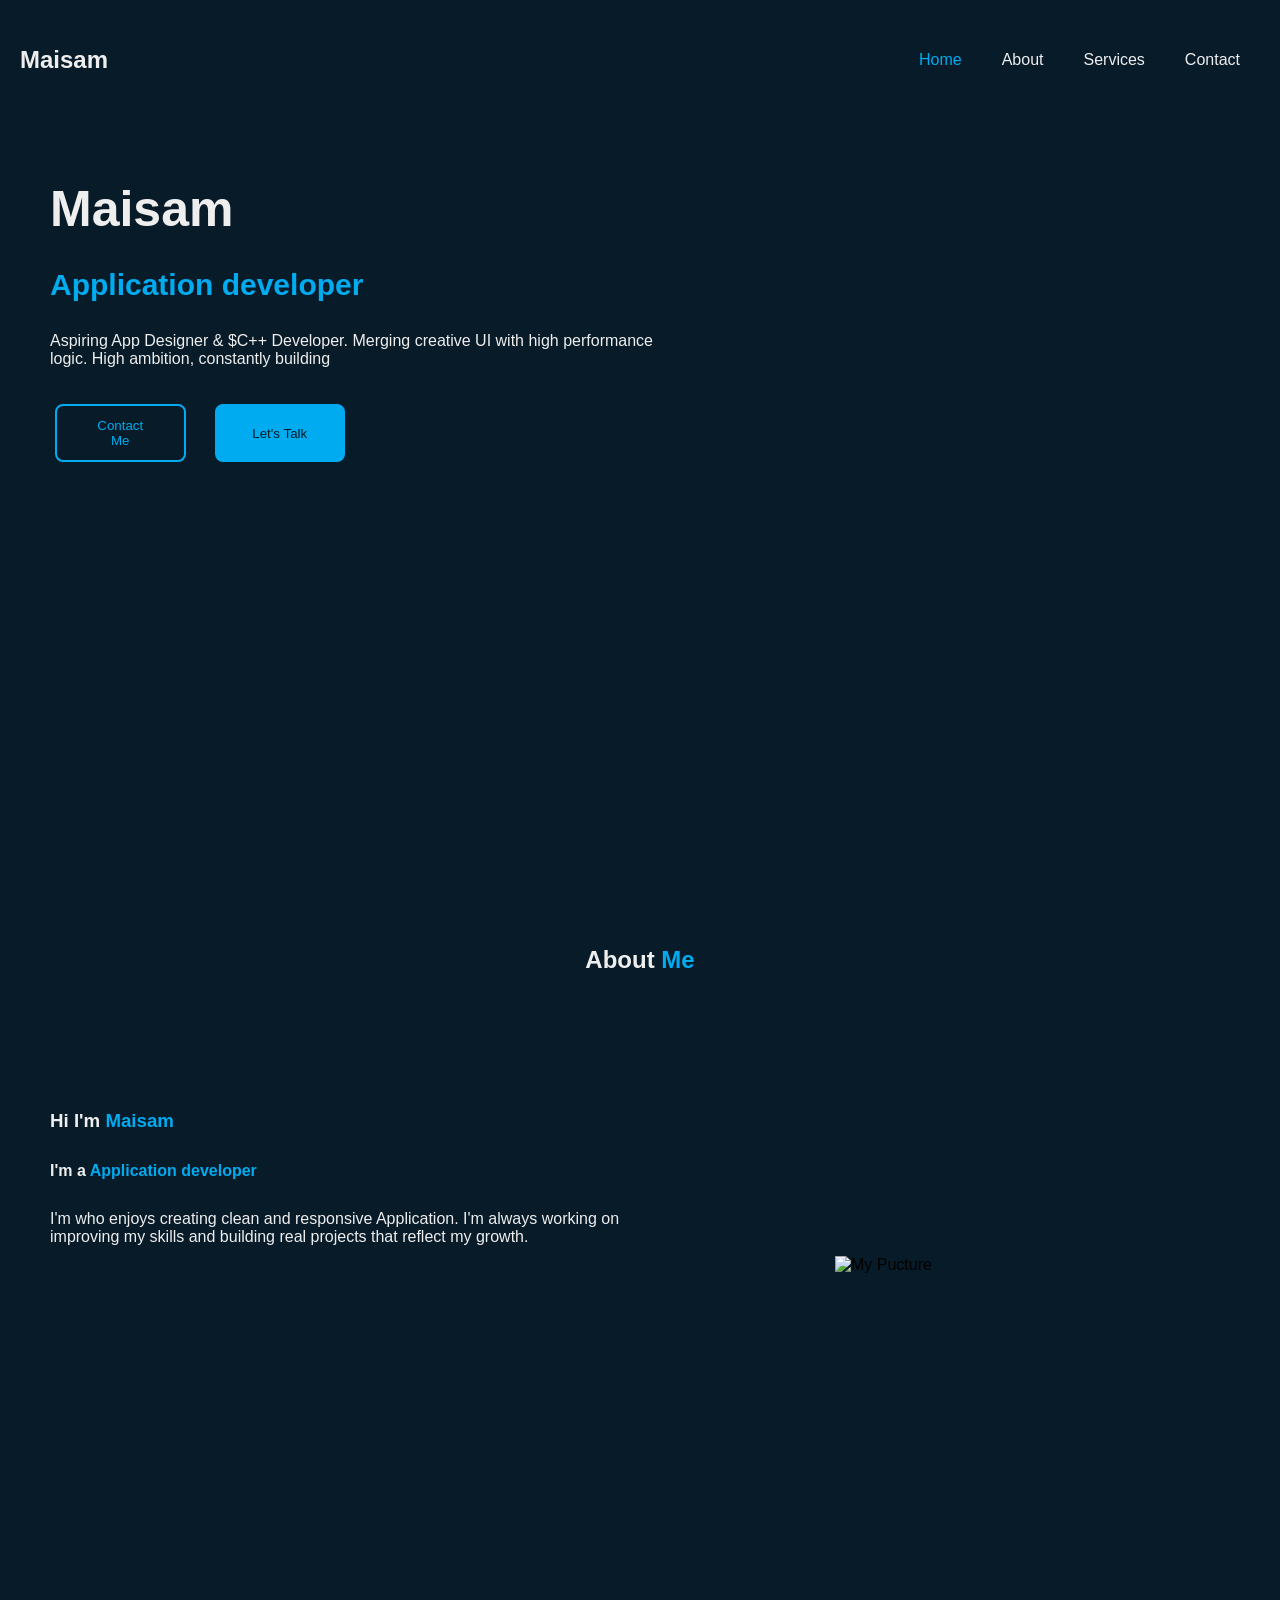
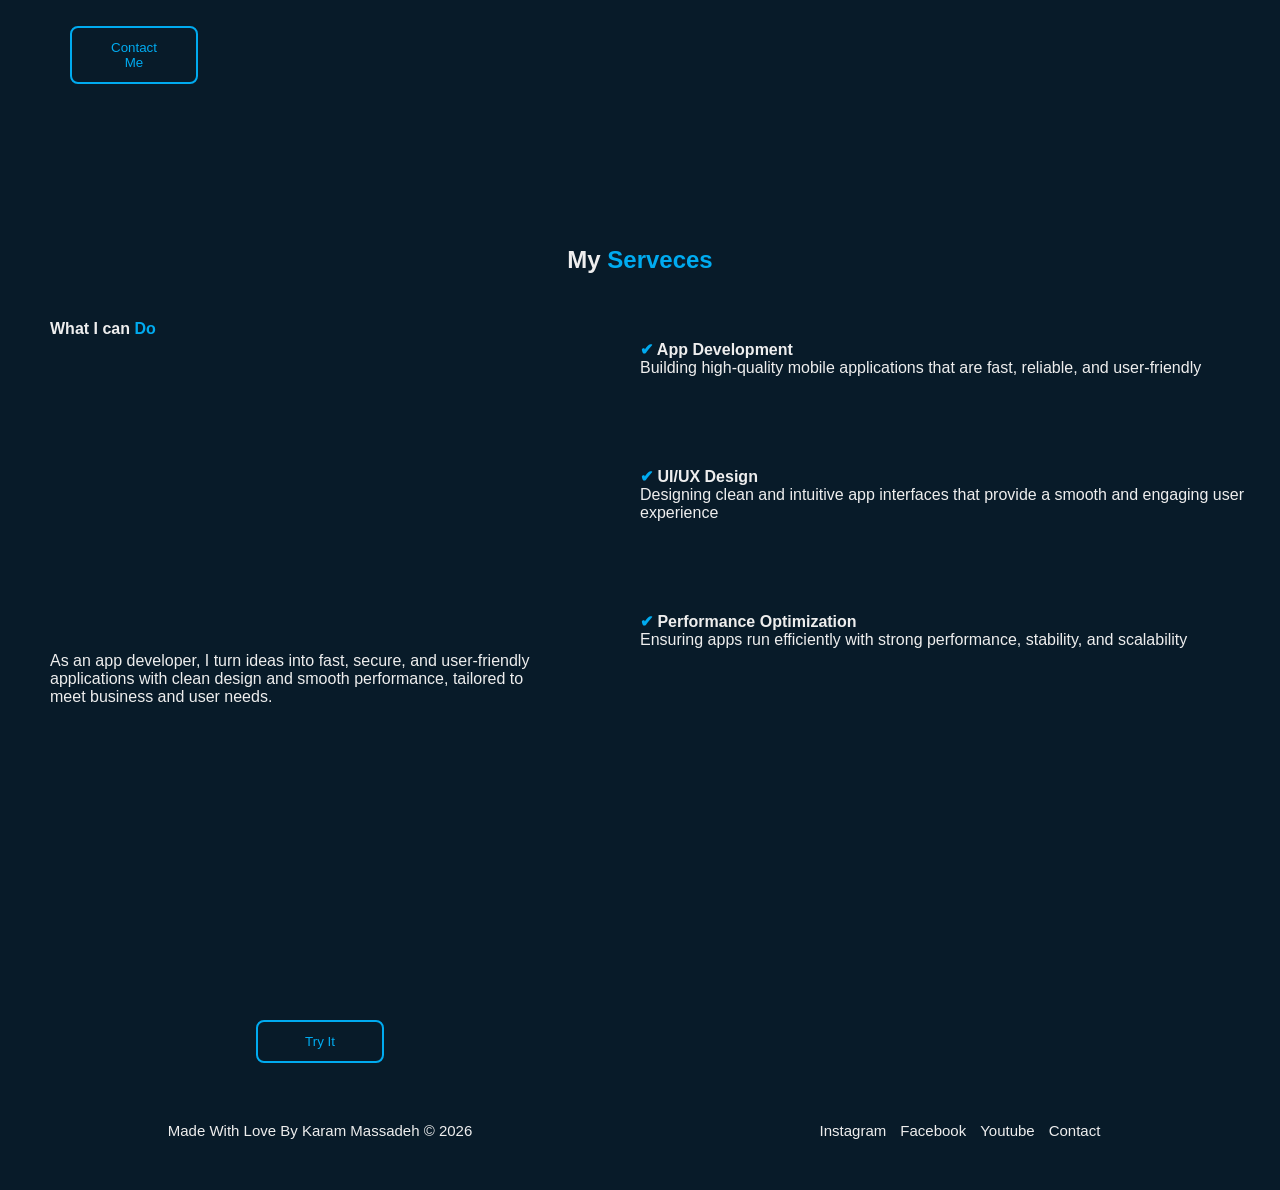
==== index.html @ e6cf2735 "Add files via upload" ====
<!DOCTYPE html>
<html lang="en">

<head>

    <meta charset="UTF-8">
    <meta name="viewport" content="width=device-width, initial-scale=1.0">
    <link rel="icon" href="img/img.jpg" type = "image/x-icon">
    <link rel="stylesheet" href="main.css">
    <title>Maisam Profile Wibsite</title>

</head>

<body>

    <header id ="Home">

        <div class="title">

            <h2><a href="#About">Maisam</a></h2>

        </div>
 
        <nav>

            <ul>

                <li><a href="#Home" class="Active">Home</a></li>
                <li><a href="#About">About</a></li>
                <li><a href="#Services">Services</a></li>
                <li><a href=".//Contact/Contact.html" target="_blank">Contact</a></li>

            </ul>

        </nav>

        <div class="cont">

            <h1>Maisam</h1>

            <h2><span>Application developer</span></h2>

            <p>
                Aspiring App Designer & $C++ Developer. Merging creative UI with high
                performance logic. High ambition, constantly building
            </p>

            <div class="box-btn">

                <button onclick="window.open('Contact/Contact.html' , '_blank')"> 
                    Contact Me
                </button>

                <button onclick="window.open('https://www.instagram.com/jx7kf/?utm_source=ig_web_button_share_sheet' , '_blank')"> 
                    Let's Talk
                </button>

            </div>

        </div>  

    </header>

    <section class="About" id ="About">

        <div class="title">
            <h1>About <span>Me</span></h1>
        </div>

        <div class="cont">

            <h3>Hi I'm <span>Maisam</span></h3>

            <h4>I'm a <span>Application developer</span></h4>

            <p>
                I'm who enjoys creating clean and responsive Application.
                I'm always working on improving my skills and
                building real projects that reflect my growth.
            </p>

        </div>

        <div class="img">

            <img src="img/img.jpg" alt="My Pucture " width="250" loading="lazy">

        </div>

        <div class="box-btn">

            <button onclick="window.open('Contact/Contact.html' , '_blank')">  
                Contact Me
            </button>

        </div>

    </section> 

    <section class="Services" id ="Services">

        <div class="title">

            <h1>My <span>Serveces</span></h1>

        </div>

        <div class="cont">

            <h4>What I can <span>Do</span></h4>

            <p>
                As an app developer, I turn ideas into fast, secure, and user-friendly applications with clean design
                and smooth performance, tailored to meet business and user needs.
            </p>

        </div>

        <div class="box-btn">

                <button onclick="window.open('' , '_blank')"> 
                    Try It
                </button>

        </div>

        <div class="ulCont">

            <ul>

                <li>
                    <b><span>✔</span> App Development</b>
                    <p>Building high-quality mobile applications that are fast, reliable, and user-friendly</p>
                </li>

                <li>
                    <b><span>✔</span> UI/UX Design </b>
                    <p>Designing clean and intuitive app interfaces that provide a smooth and engaging user experience</p>
                </li>

                <li>
                    <b><span>✔</span> Performance Optimization </b>
                    <p>Ensuring apps run efficiently with strong performance, stability, and scalability</p>
                </li>

            </ul>

        </div>

    </section>

    <footer>

        <div class="cont">

            <p>Made With Love By Karam Massadeh © 2026</p>

        </div>

        <div class="links">

            <ul>

                <li><a href="https://www.instagram.com/jx7kf/?utm_source=ig_web_button_share_sheet" target="_blank">Instagram</a></li>
                <li><a href="https://www.facebook.com/photo/?fbid=906653125586817&set=a.153535677565236&__tn__=%3C" target="_blank">Facebook</a></li>
                <li><a href="https://www.Youtube.com" target="_blank">Youtube</a></li>
                <li><a href="Contact/Contact.html" target="_blank">Contact</a></li>

            </ul>

        </div>

    </footer>

</body>

</html>
---- main.css ----
* {
    padding : 0px ;
    margin : 0px ;
    font-family: sans-serif;
    box-sizing: border-box;
    text-decoration: none;
    list-style: none;
}

html {
    scroll-behavior: smooth;
}

:root {
    --maincolor : #00abf0 ;
    --scound-color : #081b29 ;
}

::-webkit-scrollbar {
    width : 10px ;
    height : 10px ;
}

::-webkit-scrollbar-thumb {
    background-color : var(--maincolor);
    transition-delay: 0.1s;
    transition-duration: 0.3s;
}

::-webkit-scrollbar-thumb:hover {
    background-color : #008bc2 ;
}

header {
    width : 100% ;
    min-height : 100vh ;
    background-color: var(--scound-color);
    display : grid ;
    grid-template-columns: repeat(2, 1fr);
    grid-template-rows: 120px 1fr ;
    grid-template-areas: "title nav" "cont cont";
}   

header .title {
    grid-area : title ;
    display : flex ;
    justify-content: start;
    align-items: center;
}

header .title h2 a {
    color : #EEE ;
    margin : 20px ;
    transition-delay: 0.25s;
    transition-duration: 0.5s;
}

header nav {
    grid-area : nav ;
    display : flex ;
    justify-content: end;
    align-items: center;
}

header nav ul {
    display : inline-flex;
    justify-self: space-between;
    margin-right : 20px ;
}

header nav ul li {
    margin : 20px ;
}

header nav ul li  a {
    color : #EEE ;
    transition-delay: 0.25s;
    transition-duration: 0.5s;
}

header nav ul li a:hover ,
header .title h2 a:hover ,
header nav ul li .Active {
    color : var(--maincolor);
}

header .cont {
    grid-area: cont;
}

header .cont h1 ,
header .cont h2 ,
header .cont p {
    color : #EEE ;
    margin-left : 50px;
    margin-bottom : 30px;
}

header .cont h1 {
    margin-top : 60px ;
    font-size: 50px;
}

header .cont h2 {
    font-size: 30px;
}

header .cont p {
    width : 50% ;
}

header .cont h1 span ,
header .cont h2 span {
    color : var(--maincolor);
}

header .cont .box-btn {
    display : flex ;
    justify-content: space-between;
    max-width : 25% ;
    margin-left : 40px;
    padding : 6px 15px ;
}

header .cont .box-btn button {
    min-height : 100% ;
    width : 45% ;
    padding : 12px 30px ;
    position: relative;
    overflow: hidden;
    z-index: 1;
    transition-delay: 0.25s;
    transition-duration: 1s;
}

header .cont .box-btn button:nth-child(1) {
    background-color: var(--scound-color);
    color: var(--maincolor);
    border: 2px solid var(--maincolor);
    border-radius: 8px ;
    -webkit-border-radius: 8px ;
    -moz-border-radius: 8px ;
    -ms-border-radius: 8px ;
    -o-border-radius: 8px ;
}

header .cont .box-btn button:nth-child(1)::before {
    content : "" ;
    position: absolute;
    right : 0 ;
    top : 0 ;
    width : 0% ;
    height : 100% ;
    background-color : var(--maincolor); 
    transition-delay: 0.25s;
    transition-duration: 1s;
    transition-property: width 0.75s;
    z-index: -1 ;
}

header .cont .box-btn button:nth-child(1):hover::before {
    width : 100% ;
    cursor: pointer;
}

header .cont .box-btn button:nth-child(1):hover {
    color : var(--scound-color);
    box-shadow: 0px 0px 5px var(--maincolor);
    cursor: pointer;
}


header .cont .box-btn button:nth-child(2) {
    background-color: var(--maincolor);
    color: var(--scound-color);
    border: 2px solid var(--maincolor);
    border-radius: 8px ;
    -webkit-border-radius: 8px ;
    -moz-border-radius: 8px ;
    -ms-border-radius: 8px ;
    -o-border-radius: 8px ;
}

header .cont .box-btn button:nth-child(2)::before {
    content : "" ;
    position: absolute;
    left : 0 ;
    top : 0 ;
    width : 0% ;
    height : 100% ;
    background-color : var(--scound-color); 
    transition-delay: 0.25s;
    transition-duration: 1s;
    transition-property: width 0.75s;
    z-index: -1 ;
}

header .cont .box-btn button:nth-child(2):hover::before {
    width : 100% ;
    cursor: pointer;
}

header .cont .box-btn button:nth-child(2):hover {
    color : var(--maincolor);
    box-shadow: 0px 0px 5px var(--maincolor);
    cursor: pointer;
}

/*--------------------------------------
----------- Home *-* ^-^ ---------------
----------------------------------------
*/

.About {
    width : 100% ;
    min-height : 100vh ;
    background-color : var(--scound-color);
    display : grid ;
    grid-template-rows: 120px repeat(2 , auto) ;
    grid-template-columns: 1fr 1fr;
    grid-template-areas: "title title" "cont img" "btn .";
}

.About .title {
    grid-area: title ; 
    display : flex ;
    justify-content: center;
    align-items: center;
}

.About .title h1 {
    color : #EEE;
}

.About .title h1 span {
    color : var(--maincolor);
}

.About .cont {
    grid-area: cont ;
}

.About .cont h3 ,
.About .cont h4 ,
.About .cont p {
    color : #EEE ;
    margin-left : 50px ;
    margin-bottom : 30px ;
} 

.About .cont h3 {
    margin-top : 90px ;
}

.About .cont h3 span ,
.About .cont h4 span {
    color:  var(--maincolor);
}

.About .img {
    display: grid;
    grid-area: img;
    display : flex ;
    justify-content: center;
    align-items: center;
}

.About .box-btn {
    grid-area: btn;
    display : flex ;
    align-items: center;
}

.About .box-btn button {
    position: relative;
    width: 20% ;
    padding: 12px 30px ;
    margin-left: 70px ;
    background-color: var(--scound-color);
    color: var(--maincolor);
    border: 2px solid var(--maincolor);
    border-radius: 8px ;
    -webkit-border-radius: 8px ;
    -moz-border-radius: 8px ;
    -ms-border-radius: 8px ;
    -o-border-radius: 8px ;
    transition-delay: 0.25s;
    transition-duration: 1s;
    overflow: hidden;
    z-index: 1;
}

.About .box-btn button::before {
    content : "" ;
    position: absolute;
    top : 0; 
    right : 0 ;
    left : 0; 
    width : 100% ;
    height : 0% ;
    background-color:  var(--maincolor);
    z-index: -1;
    transition-delay: 0.25s;
    transition-duration: 1s;
    transition-property: height 0.75s;
}

.About .box-btn button:hover::before {
    height : 100% ;
    cursor: pointer;
}

.About .box-btn button:hover {
    cursor: pointer;
    color : var(--scound-color);
    box-shadow: 0px 0px 5px var(--maincolor);
}

/*--------------------------------------
----------- About *-* ^-^ --------------
----------------------------------------
*/

.Services {
    width : 100% ;
    min-height : 100vh ;
    background-color : var(--scound-color);
    display : grid ;
    grid-template-rows: 120px 1fr 80px;
    grid-template-columns: 1fr 1fr;
    grid-template-areas: "title title" "cont ulCont" "btn .";
}

.Services .title {
    grid-area : title ;
    display : flex ;
    align-items: center;
    justify-content: center;
}

.Services .title h1 {
    color : #EEE;
}

.Services .title h1 span {
    color : var(--maincolor);
}

.Services .cont {
    display : grid ;
    grid-area: cont ;
}

.Services .cont h4 ,
.Services .cont p {
    color : #EEE;
    margin-left : 50px ;
}

.Services .cont p {
    width : 75% ;
}

.Services .cont h4 span {
    color : var(--maincolor);
}

.Services .box-btn {
    grid-area : btn ;
    display : flex ;
    justify-content: center;
    align-items: start;
}

.Services .box-btn button {
    position: relative;
    padding: 12px 30px ;
    width: 20%;
    background-color: var(--scound-color);
    color: var(--maincolor);
    border: 2px solid var(--maincolor);
    border-radius: 8px ;
    -webkit-border-radius: 8px ;
    -moz-border-radius: 8px ;
    -ms-border-radius: 8px ;
    -o-border-radius: 8px ;
    transition-delay: 0.25s;
    transition-duration: 1s;
    overflow: hidden;
    z-index: 1;
}

.Services .box-btn button::before {
    content : "" ;
    position: absolute;
    bottom : 0; 
    right : 0 ;
    left : 0; 
    width : 100% ;
    height : 0% ;
    background-color:  var(--maincolor);
    z-index: -1;
    transition-delay: 0.25s;
    transition-duration: 1s;
    transition-property: height 0.75s;
}

.Services .box-btn button:hover::before {
    height : 100% ;
    cursor: pointer;
}

.Services .box-btn button:hover {
    cursor: pointer;
    color : var(--scound-color);
    box-shadow: 0px 0px 5px var(--maincolor);
}

.Services .ulCont {
    grid-area : ulCont ;
}

.Services .ulCont ul li {
    color : #EEE;
    margin-bottom : 90px ;
}

.Services .ulCont ul li:nth-child(1) {
    margin-top : 20px ;
}

.Services .ulCont ul li span {
    color : var(--maincolor);
}

/*--------------------------------------
----------- Serveces *-* ^-^ -----------
----------------------------------------
*/

footer {
    width : 100% ;
    min-height : 10vh ;
    background-color : var(--scound-color);
    display : grid ;
    grid-template-columns: repeat(2 , 1fr);
    grid-template-areas: "cont" "lnk";
}

footer .cont {
    grid-area : cont ;
    display : flex ;
    justify-content: center;
    align-items: center;
}

footer .cont p {
    color : #EEE;
    font-size : 15px ;
}

footer .links {
    display : flex ;
    justify-content: center;
    align-items: center;
}

footer .links ul {
    display : inline-flex ;
}

footer .links ul li {
    margin : 7px ;
}

footer .links ul li a {
    color : #EEE ;
    font-size: 15px ;
    transition-delay: 0.25s;
    transition-duration: 0.5s;
}

footer .links ul li a:hover {
    color : var(--maincolor);
}

/*--------------------------------------
----------- Footer *-* ^-^ -----------
----------------------------------------
*/

@media (max-width : 575px) {
    header {
        grid-template-rows: 80px 80px 1fr;
        grid-template-columns: 1fr;
        grid-template-areas: "title" "nav" "cont";
    }

    header .title {
        max-width: fit-content;
        grid-area : title ;
        display : flex ;
        justify-content: start;
        align-items: center;
    }

    header nav {
        grid-area : nav ;
        display : flex ;
        justify-content: center;
        max-width: 100%;
    }

    header nav ul {
        margin : 25px ;
        width : fit-content ;
    }

    header nav ul li {
        margin : 10px ;
    }

    header nav h2 {
        margin-left : 15px ;
    }

    header .cont {
        grid-area: cont;
        max-width : fit-content ;
    }

    header .cont h1 ,
    header .cont h2 ,
    header .cont p {
        margin : 35px ;
        margin-right : 0px ;
    }

    header .cont h1 {
        width : fit-content ;
    }

    header .cont h2 {
        width : 75% ;
    }

    header .cont p {
        line-height: 1.6;
    }
    
    header .box-btn {
        min-width : 75% ;
        padding : 3px 7.5px ;
        margin : 0px ;
    }

    .About {
        grid-template-rows: 80px 1fr 80px  ;
        grid-template-columns: 1fr;
        grid-template-areas: "title" "cont" "btn";
    }

    .About .title {
        grid-area : title ;
    }

    .About .cont {
        grid-area : cont ;
    }

    .About .cont h3 ,
    .About .cont h4 ,
    .About .cont p {
        margin : 0px ;
        margin-left : 35px ;
    }

    .About .cont h3 {
        margin-top : 60px;
        margin-bottom : 100px ;
    }

    .About .cont h4 {
        margin-bottom : 25px ;
    }

    .About .cont p {
        width : 70% ;
        line-height: 1.4;
    }

    .About .box-btn {
        grid-area : btn ;
        display : flex ;
        justify-content: start;
    }

    .About .box-btn button {
        min-width : 37.5% ;
        margin: 0px auto;
    }

    .About .img {
        display : none ;
    }

    .Services {
        grid-template-rows: 80px repeat(2 , 1fr) 80px;
        grid-template-columns: 1fr;
        grid-template-areas: "title" "cont" "ulCont" "btn";
    }

    .Services .title {
        grid-area : title ;
    }

    .Services .cont {
        grid-area : cont ;
    }

    .Services .cont h4 ,
    .Services .cont p {
        margin : 35px ;
    } 

    .Services .cont h4 {
        margin-top : 50px ;
    }
    
    .Services .cont p {
        margin-top : -120px ;
    }

    .Services .ulCont {
        grid-area: ulCont;
        display : flex ;
        justify-content: center;
    }

    .Services .ulCont ul {
        width : 75% ;
    }

    .Services .box-btn {
        grid-area: btn;
        display : flex ;
        justify-content: center;
        align-items: center;
    }

    .Services .box-btn button{
        width : 37.5% ;
        margin-left : -30px; 
    }

    footer {
        grid-template-rows: repeat(2 , 1fr);
        grid-template-columns: 1fr;
        grid-template-areas: "cont" "lnk";
    }
}

@media (min-width : 576px) and (max-width : 767px) {
    header {
        grid-template-rows: 80px 1fr;
        grid-template-columns: repeat(2 , 1fr);
        grid-template-areas: "title nav" "cont cont";
    }

    header .title {
        max-width: fit-content;
        grid-area : title ;
        display : flex ;
        justify-content: start;
        align-items: center;
    }

    header nav {
        grid-area : nav ;
        display : flex ;
        justify-content: center;
        max-width: 100%;
    }

    header nav ul {
        margin : 25px ;
        width : fit-content ;
    }

    header nav ul li {
        margin : 10px ;
    }

    header nav h2 {
        margin-left : 15px ;
    }

    header .cont {
        grid-area: cont;
        max-width : fit-content ;
    }

    header .cont h1 ,
    header .cont h2 ,
    header .cont p {
        margin : 35px ;
        margin-right : 0px ;
    }

    header .cont h1 {
        width : fit-content ;
    }

    header .cont h2 {
        width : 75% ;
    }

    header .cont p {
        line-height: 1.6;
    }
    
    header .box-btn {
        min-width : 75% ;
        padding : 3px 7.5px ;
        margin : 0px ;
    }

    .About {
        grid-template-rows: 80px 1fr 80px  ;
        grid-template-columns: 1fr;
        grid-template-areas: "title" "cont" "btn";
    }

    .About .title {
        grid-area : title ;
    }

    .About .cont {
        grid-area : cont ;
    }

    .About .cont h3 ,
    .About .cont h4 ,
    .About .cont p {
        margin : 0px ;
        margin-left : 35px ;
    }

    .About .cont h3 {
        margin-top : 60px;
        margin-bottom : 100px ;
    }

    .About .cont h4 {
        margin-bottom : 25px ;
    }

    .About .cont p {
        width : 70% ;
        line-height: 1.4;
    }

    .About .box-btn {
        grid-area : btn ;
        display : flex ;
        justify-content: start;
    }

    .About .box-btn button {
        min-width : 37.5% ;
        margin: 0px auto;
    }

    .About .img {
        display : none ;
    }

    .Services {
        grid-template-rows: 80px repeat(2 , 1fr) 80px;
        grid-template-columns: 1fr;
        grid-template-areas: "title" "cont" "ulCont" "btn";
    }

    .Services .title {
        grid-area : title ;
    }

    .Services .cont {
        grid-area : cont ;
    }

    .Services .cont h4 ,
    .Services .cont p {
        margin : 35px ;
    } 

    .Services .cont h4 {
        margin-top : 50px ;
    }
    
    .Services .cont p {
        margin-top : -120px ;
    }

    .Services .ulCont {
        grid-area: ulCont;
        display : flex ;
        justify-content: center;
    }

    .Services .ulCont ul {
        width : 75% ;
    }

    .Services .box-btn {
        grid-area: btn;
        display : flex ;
        justify-content: center;
        align-items: center;
    }

    .Services .box-btn button{
        width : 37.5% ;
        margin-left : -30px; 
    }

    footer {
        grid-template-rows: repeat(2 , 1fr);
        grid-template-columns: 1fr;
        grid-template-areas: "cont" "lnk";
    }
}

@media (min-width : 767px) and (max-width : 991px) {
    header {
        grid-template-rows: 80px 1fr;
        grid-template-columns: repeat(2 , 1fr);
        grid-template-areas: "title nav" "cont cont";
    }

    header .title {
        max-width: fit-content;
        grid-area : title ;
        display : flex ;
        justify-content: start;
        align-items: center;
    }

    header nav {
        grid-area : nav ;
        display : flex ;
        justify-content: center;
        max-width: 100%;
    }

    header nav ul {
        margin : 25px ;
        width : fit-content ;
    }

    header nav ul li {
        margin : 10px ;
    }

    header nav h2 {
        margin-left : 15px ;
    }

    header .cont {
        grid-area: cont;
        max-width : fit-content ;
    }

    header .cont h1 ,
    header .cont h2 ,
    header .cont p {
        margin : 35px ;
        margin-right : 0px ;
    }

    header .cont h1 {
        width : fit-content ;
    }

    header .cont h2 {
        width : 75% ;
    }

    header .cont p {
        line-height: 1.6;
    }
    
    header .box-btn {
        min-width : 75% ;
        padding : 3px 7.5px ;
        margin : 0px ;
    }

    .About {
        grid-template-rows: 80px 1fr 80px  ;
        grid-template-columns: repeat(2 , 1fr);
        grid-template-areas: "title title " "cont img" "btn .";
    }

    .About .title {
        grid-area : title ;
    }

    .About .cont {
        grid-area : cont ;
    }

    .About .cont h3 ,
    .About .cont h4 ,
    .About .cont p {
        margin : 0px ;
        margin-left : 35px ;
    }

    .About .cont h3 {
        margin-top : 60px;
        margin-bottom : 100px ;
    }

    .About .cont h4 {
        margin-bottom : 25px ;
    }

    .About .cont p {
        width : 70% ;
        line-height: 1.4;
    }

    .About .box-btn {
        grid-area : btn ;
        display : flex ;
        justify-content: start;
    }

    .About .box-btn button {
        min-width : 37.5% ;
        margin: 0px auto;
    }


    /* .Services {
        grid-template-rows: 80px repeat(2 , 1fr) 80px;
        grid-template-columns: 1fr;
        grid-template-areas: "title" "cont" "ulCont" "btn";
    }

    .Services .title {
        grid-area : title ;
    }

    .Services .cont {
        grid-area : cont ;
    }

    .Services .cont h4 ,
    .Services .cont p {
        margin : 35px ;
    } 

    .Services .cont h4 {
        margin-top : 50px ;
    }
    
    .Services .cont p {
        margin-top : -120px ;
    }

    .Services .ulCont {
        grid-area: ulCont;
        display : flex ;
        justify-content: center;
    }

    .Services .ulCont ul {
        width : 75% ;
    } */

    .Services .box-btn {
        grid-area: btn;
        display : flex ;
        justify-content: center;
        align-items: center;
    }

    .Services .box-btn button{
        width : 37.5% ;
        margin-left : -30px; 
    }

}




/* هاي هدية الك اخوي ميسم تستاهل احسن منها */
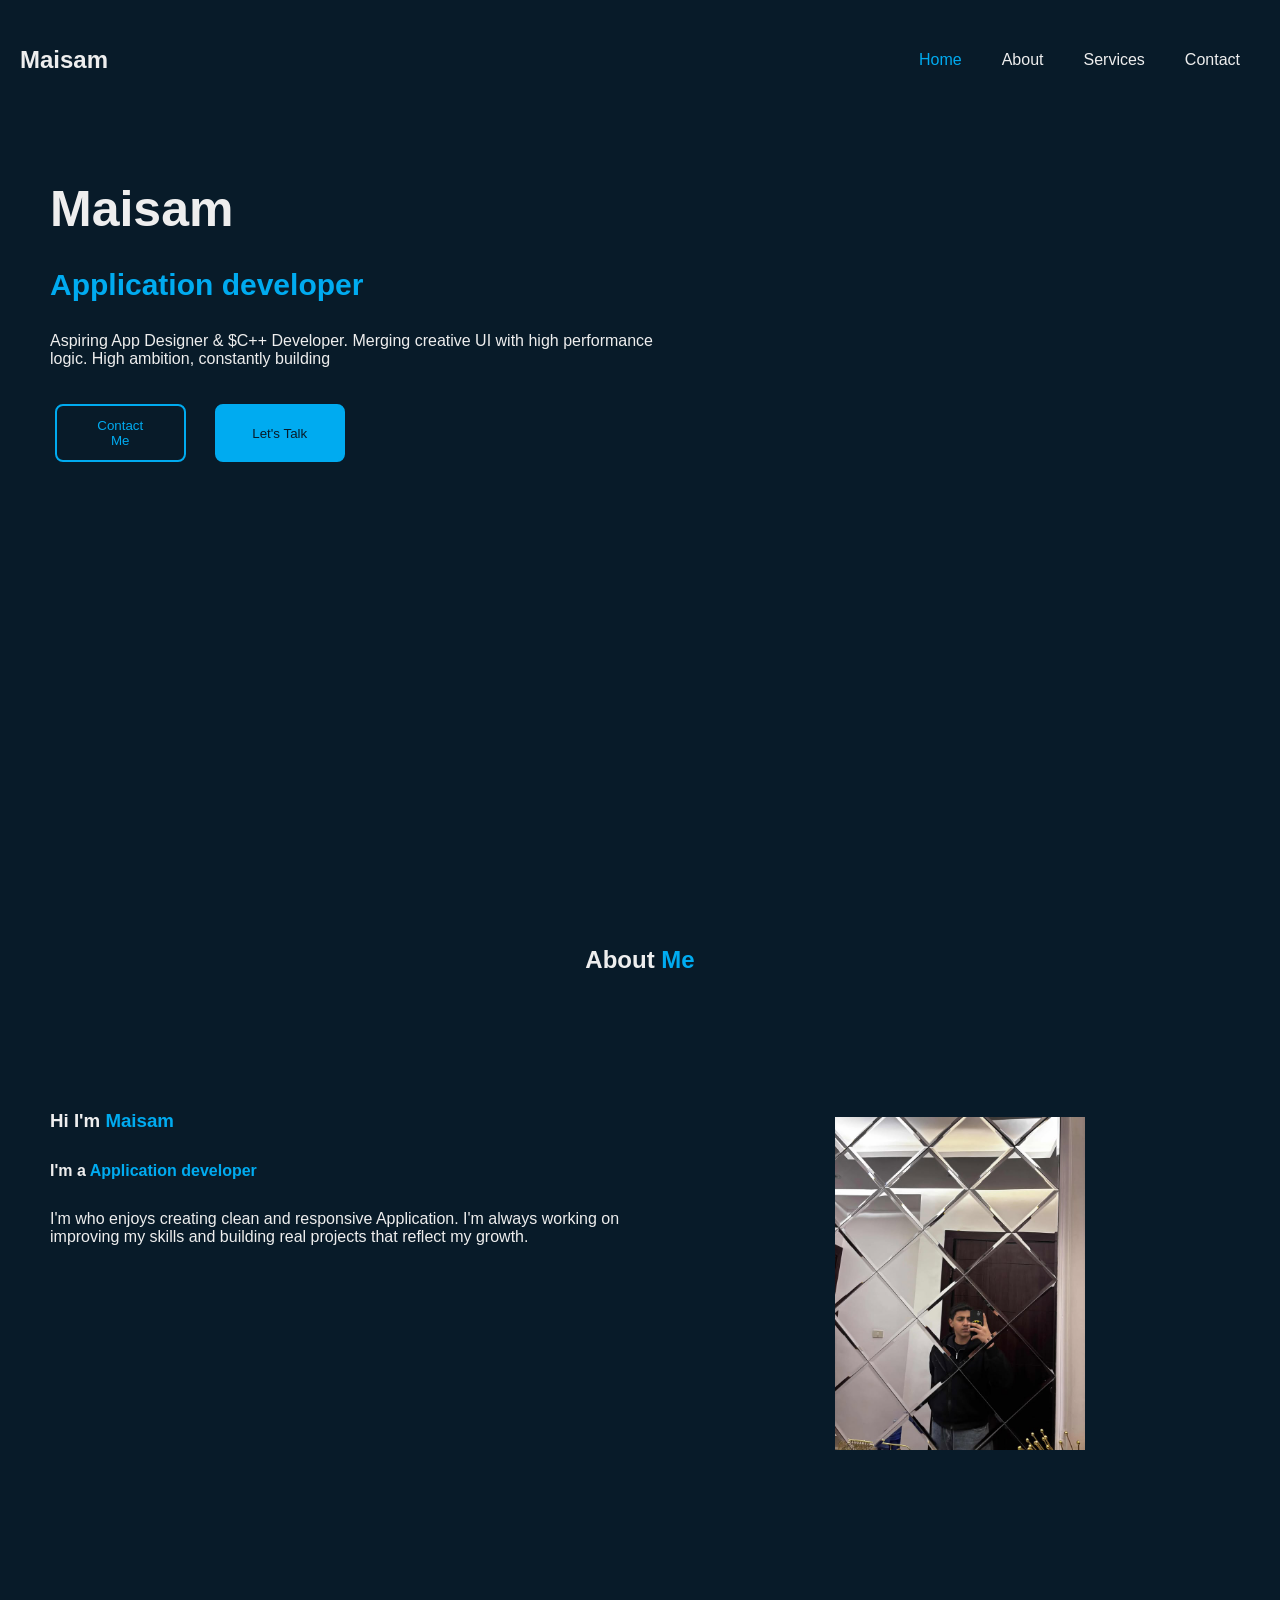
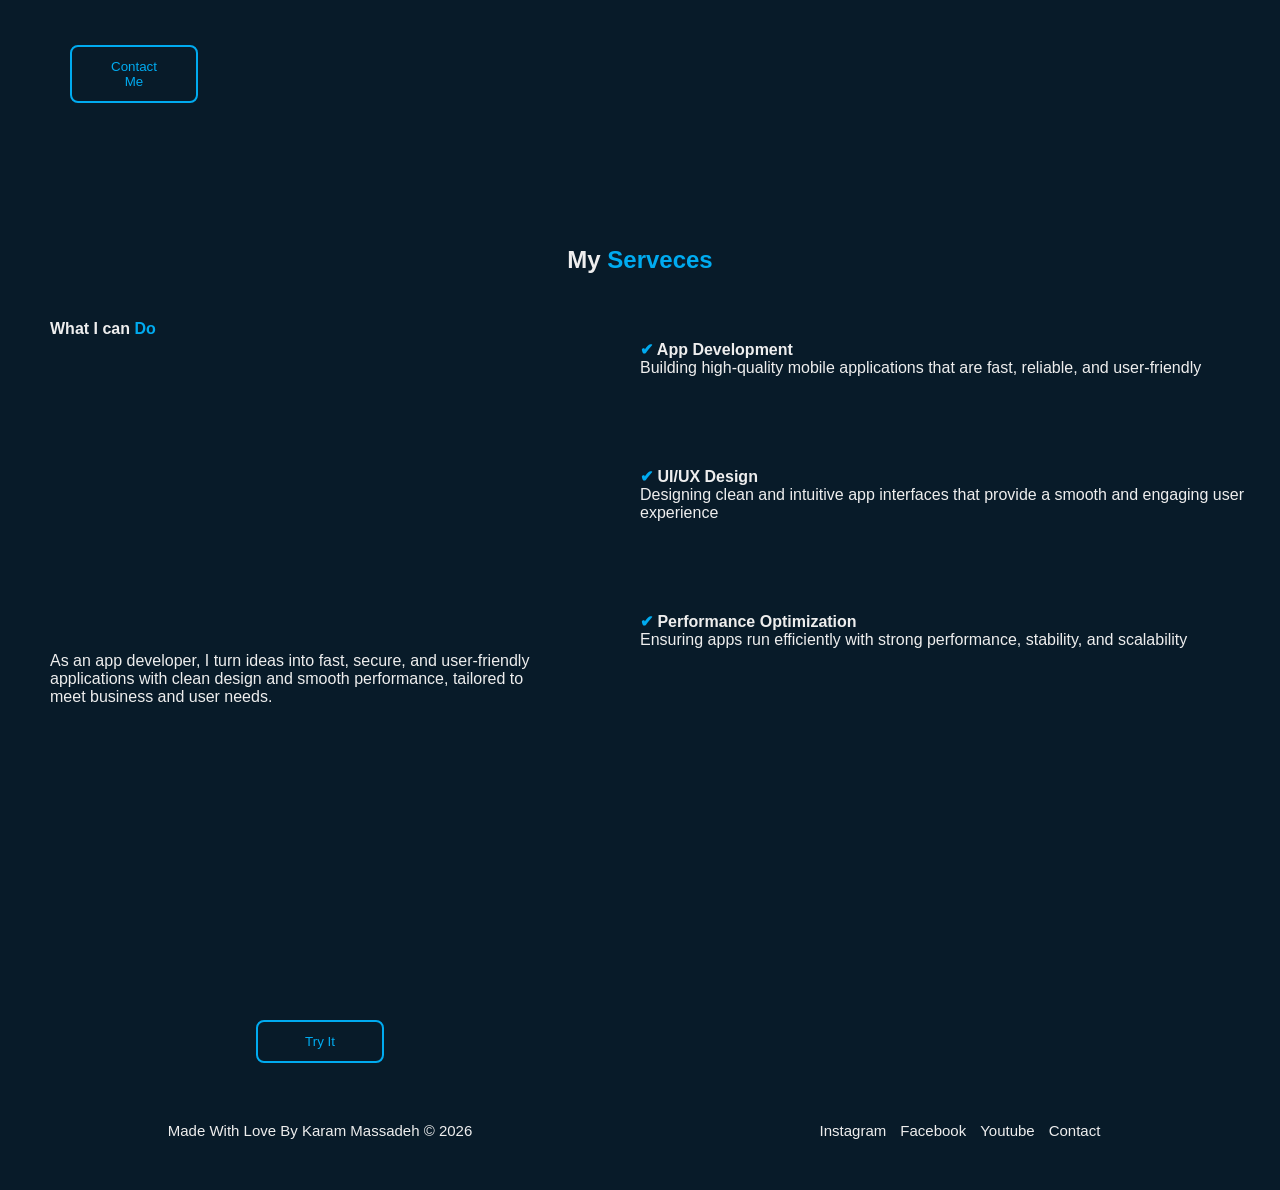
==== commit bea90b36: "Update index.html" ====
--- a/index.html
+++ b/index.html
@@ -5,6 +5,7 @@
 
     <meta charset="UTF-8">
     <meta name="viewport" content="width=device-width, initial-scale=1.0">
+    <meta name= "discription" content = "Maisam , Maisam-Almhamed , ميسم , ميسم المحاميد  , maisam web , Maisam web , maisam almhamed , maisam almhamed web , ويب ميسم , Maisam-Almhamed Protfile , maisam profile">
     <link rel="icon" href="img/img.jpg" type = "image/x-icon">
     <link rel="stylesheet" href="main.css">
     <title>Maisam Profile Wibsite</title>
@@ -174,4 +175,4 @@
 
 </body>
 
-</html>+</html>
